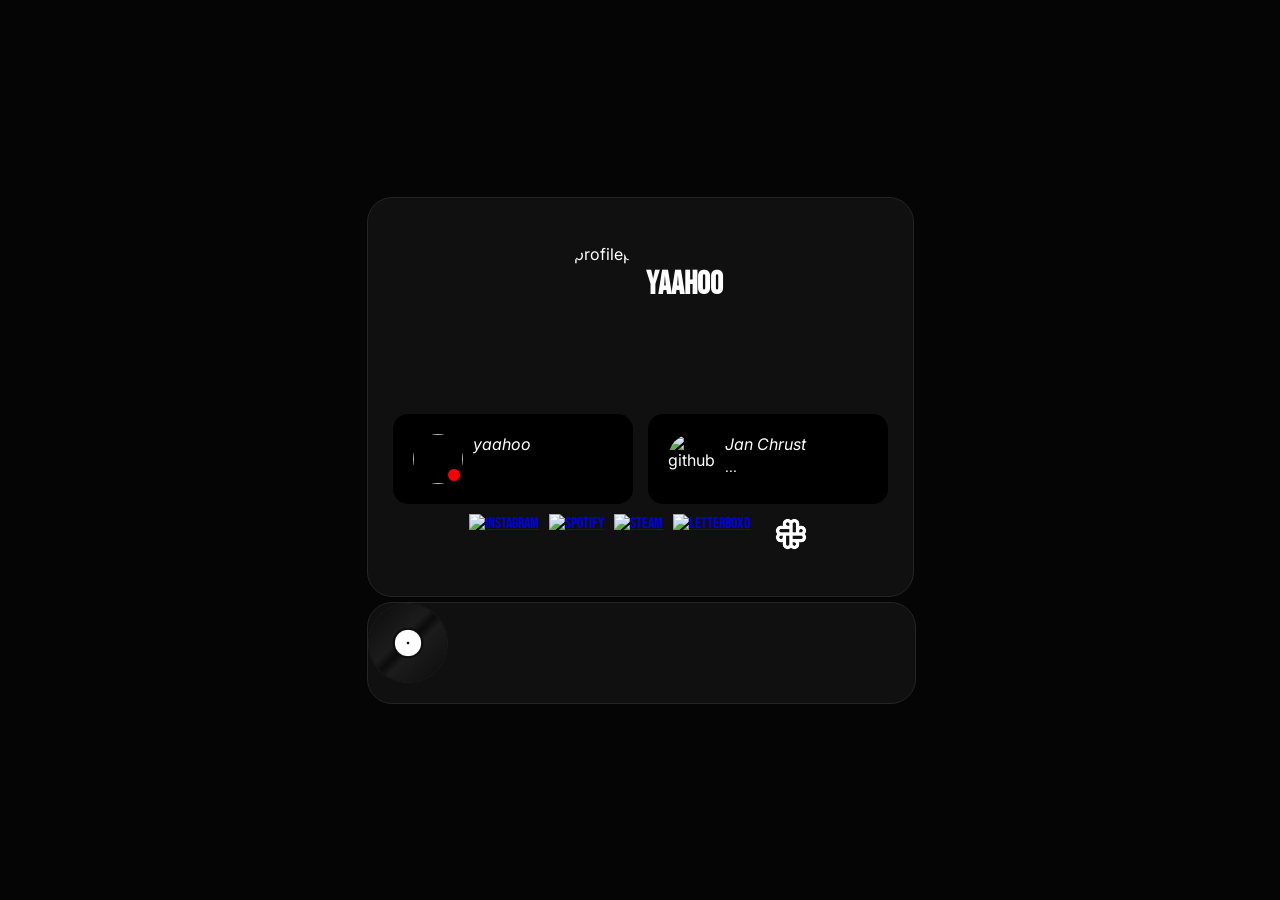
==== index.html @ 3aa0a278 "Rename portfolio.html to index.html" ====
<!doctype html>
<html lang="en">
  <head>
    <meta charset="UTF-8" />
    <meta name="viewport" content="width=device-width, initial-scale=1.0" />
    <title>Document</title>
    <link rel="stylesheet" href="style.css" />
    <link rel="preconnect" href="https://fonts.googleapis.com" />
    <link rel="preconnect" href="https://fonts.gstatic.com" crossorigin />
    <link
      href="https://fonts.googleapis.com/css2?family=Bebas+Neue&family=Inter:wght@300..700&display=swap"
      rel="stylesheet"
    />
    <script src="https://cdn.jsdelivr.net/npm/particles.js@2.0.0/particles.min.js"></script>
  </head>
  <body>
  <div id="particles-js"></div>
  <div id="site">
    <div id="rectangle">
      <div id="info">
        <img src="./pfp.png" alt="profilepic" class="pfp" />
        <div id="przypisy">
          <h1>yaahoo</h1>
          <b></b>
        </div>
      </div>
      <div id="specialsites">
        <div id="discord">
          <div id="avatardiscord">
            <img id="discordpfp"/>
            <span id="status_dot"></span>
          </div>
          <div id="nickdiscorditp">
            <i>yaahoo</i>
            <sub id="discord_status"></sub>
          </div>
        </div>

        <div id="github">
          <img src="./Icons/Github.png" alt="github">
          <div id="nickgithubitp">
              <i>Jan Chrust</i>
              <sub>...</sub>
          </div>  
        </div>
      </div>
      <div id="sites">
        <a href="https://instagram.com" class="icon">
          <img src="./Icons/Instagram.png" alt="instagram" />
        </a>

        <a href="https://spotify.com" class="icon">
          <img src="./Icons/Spotify.png" alt="spotify" />
        </a>

        <a href="https://steam.com" class="icon">
          <img src="./Icons/Steam.png" alt="steam" />
        </a>

        <a href="https://letterboxd.com" class="icon">
          <img src="./Icons/Letterboxd.png" alt="letterboxd" />
        </a>
        <a href="gmail.com">
          <img src="./Icons/Email.png" alt="">
        </a>
        <a href="https://slack.com" class="icon">
          <img src="./Icons/Slack.png" alt="github" />
        </a>

      </div>
    </div>

    <div id="smallerrectangle">
      <img src="/Icons/Vinyl.png" alt="">
  </div>
  </div>
</div>
    <script>
  particlesJS.load("particles-js", "particles.json", function () {
  });
  </script>
  <script src="./script.js"></script>
</body>
</html>
---- style.css ----
body {
  background-color: #050505;
  color: #ffffff;
  font-family: "Inter", sans-serif;
  display: flex;
  justify-content: center;
  align-items: center;
  min-height: 100vh;
  margin: 0;
}
a,
b,
h1 {
  font-family: "Bebas Neue";
}
b {
  font-weight: 100;
  font-style: italic;
  text-wrap: wrap;
}
#rectangle {
  max-width: 720px;
  width: 100%;
  min-height: 400px;
  height: 100%;
  box-sizing: border-box;
  padding: 25px;
  display: flex;
  flex-direction: column;
  align-items: center;
  justify-content: center;
  background-color: #101010;
  border: 1px solid #252525;
  border-radius: 25px;
}
#site {
  display: flex;
  flex-direction: column;
  gap: 5px;
}
#smallerrectangle {
  max-width: 720px;
  width: 100%;
  background-color: #101010;
  border: 1px solid #252525;
  border-radius: 25px;
  max-height: 100px;
  height: 100px;
}

#info {
  display: flex;
  flex-direction: row;
  padding: 20px;
  justify-items: center;
  align-content: center;
}

#przypisy {
  display: flex;
  flex-direction: column;
}

.pfp {
  height: 150px;
  border-radius: 100%;
}

#specialsites {
  display: flex;
  flex-direction: row;
  gap: 15px;
  justify-content: center;
}
#specialsites div {
  height: 50px;
  width: 200px;
}
#discord #avatardiscord {
  width: 50px;
  height: 50px;
  position: relative;
  flex-shrink: 0;
}
#status_dot {
  position: absolute;
  right: 0;
  bottom: 0;
  width: 12px;
  height: 12px;
  border-radius: 100%;
  border: 3px solid black;
  background: red;
}

#sites {
  display: flex;
  flex-wrap: wrap;
  gap: 10px;
  padding: 10px;
}

#sites img {
  height: 40px;
}
#discord,
#github {
  padding: 20px;
  border-radius: 15px;
  border: #202020, 2px;
  background-color: black;
}
#discord img,
#github img {
  width: 50px;
  height: 50px;
  max-height: none;
  border-radius: 50%;
}
#discord,
#github {
  display: flex;
  flex-direction: row;
  gap: 10px;
  padding: 20px;
}

#nickdiscorditp,
#nickgithubitp {
  display: flex;
  flex-direction: column;
  gap: 5px;
}
#smallerrectangle img {
  width: 80px;
}

#particles-js {
  position: fixed;
  top: 0;
  left: 0;
  width: 100%;
  height: 100%;
  z-index: 0;
}

#site {
  position: relative;
  z-index: 1;
  pointer-events: none;
}

#rectangle,
#smallerrectangle {
  pointer-events: auto;
}
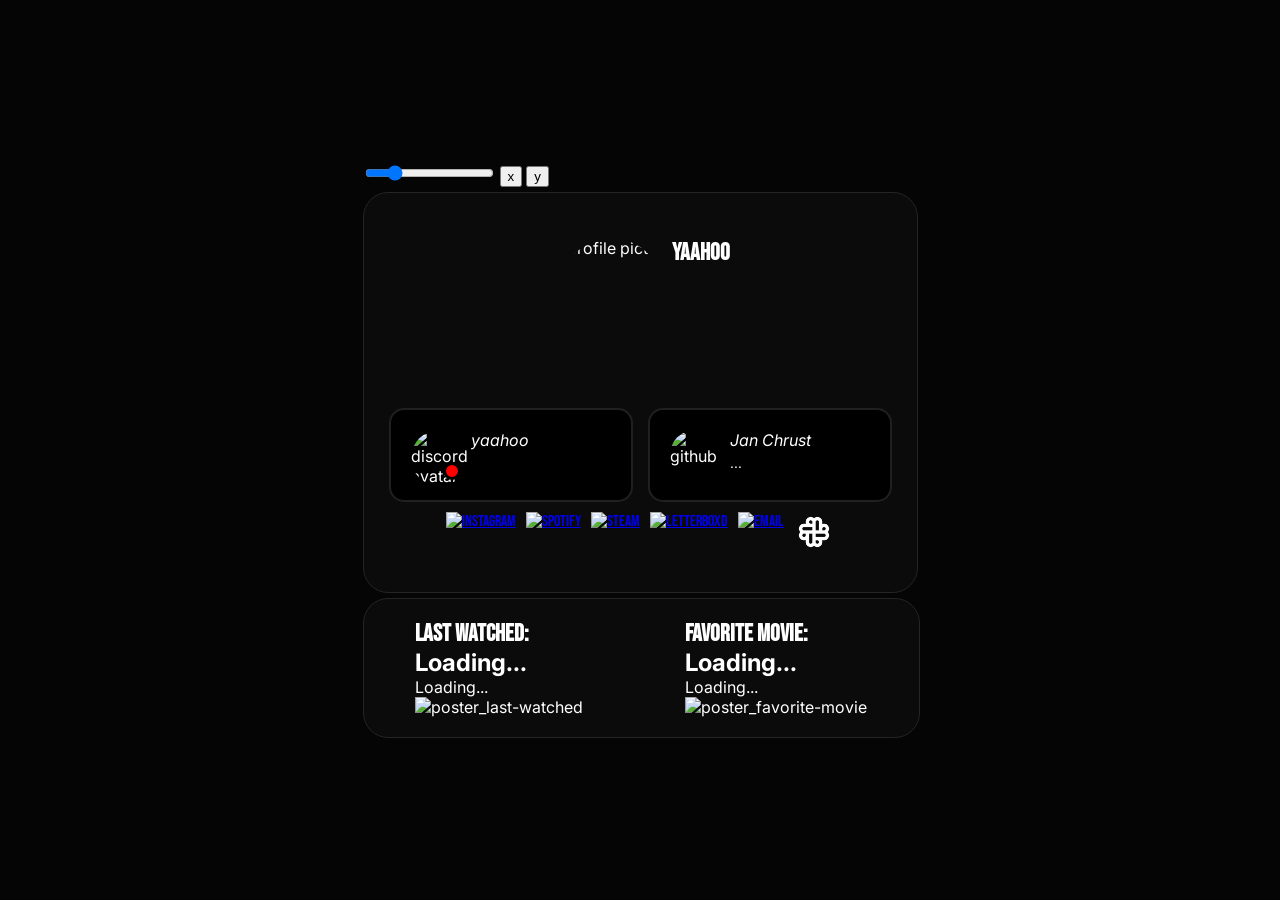
==== commit b0b1d9fa: "Added favorite and last watched on letterboxd started working on playing a song" ====
--- a/index.html
+++ b/index.html
@@ -3,7 +3,7 @@
   <head>
     <meta charset="UTF-8" />
     <meta name="viewport" content="width=device-width, initial-scale=1.0" />
-    <title>Document</title>
+    <title>yaahoo</title>
     <link rel="stylesheet" href="style.css" />
     <link rel="preconnect" href="https://fonts.googleapis.com" />
     <link rel="preconnect" href="https://fonts.gstatic.com" crossorigin />
@@ -13,72 +13,89 @@
     />
     <script src="https://cdn.jsdelivr.net/npm/particles.js@2.0.0/particles.min.js"></script>
   </head>
+
   <body>
-  <div id="particles-js"></div>
-  <div id="site">
-    <div id="rectangle">
-      <div id="info">
-        <img src="./pfp.png" alt="profilepic" class="pfp" />
-        <div id="przypisy">
-          <h1>yaahoo</h1>
-          <b></b>
+    <div id="particles-js"></div>
+
+    <div id="site">
+      <section id="top-card">
+        <input id="volume" type="range" min="0" max="1" step="0.01" value="0.2">
+        <button id="start_music-button">x</button>
+        <button id="stop_music-button">y</button>
+        <span id="time"></span>
+        <audio src="song.mp3" id="music" ></audio>
+      </section>
+      <main id="main-card">
+        <section id="profile">
+          <img src="./pfp.png" alt="profile picture" class="profile-pic" />
+          <div id="profile-text">
+            <h1>yaahoo</h1>
+            <p class="bio"></p>
+          </div>
+        </section>
+
+        <section id="special-sites">
+          <div id="discord" class="card">
+            <div class="discord-avatar-wrap">
+              <img id="discord-avatar" alt="discord avatar" />
+              <span id="discord-status-dot"></span>
+            </div>
+            <div class="card-text">
+              <i>yaahoo</i>
+              <sub id="discord-status"></sub>
+            </div>
+          </div>
+
+          <div id="github" class="card">
+            <img src="./Icons/Github.png" alt="github" />
+            <div class="card-text">
+              <i>Jan Chrust</i>
+              <sub id="github-repo">...</sub>
+            </div>
+          </div>
+        </section>
+
+        <nav id="socials">
+          <a href="https://instagram.com" class="icon">
+            <img src="./Icons/Instagram.png" alt="instagram" />
+          </a>
+          <a href="https://spotify.com" class="icon">
+            <img src="./Icons/Spotify.png" alt="spotify" />
+          </a>
+          <a href="https://steam.com" class="icon">
+            <img src="./Icons/Steam.png" alt="steam" />
+          </a>
+          <a href="https://letterboxd.com" class="icon">
+            <img src="./Icons/Letterboxd.png" alt="letterboxd" />
+          </a>
+          <a href="gmail.com" class="icon">
+            <img src="./Icons/Email.png" alt="email" />
+          </a>
+          <a href="https://slack.com" class="icon">
+            <img src="./Icons/Slack.png" alt="slack" />
+          </a>
+        </nav>
+      </main>
+
+      <section id="bottom-card">
+        <div id="last-watched">
+          <h1>Last watched:</h1>
+          <h2 id="name_last-watched">Loading...</h2>
+          <p id="rating_last-watched">Loading...</p>
+          <img src="" alt="poster_last-watched" id="poster_last-watched">
         </div>
-      </div>
-      <div id="specialsites">
-        <div id="discord">
-          <div id="avatardiscord">
-            <img id="discordpfp"/>
-            <span id="status_dot"></span>
-          </div>
-          <div id="nickdiscorditp">
-            <i>yaahoo</i>
-            <sub id="discord_status"></sub>
-          </div>
+        <div id="favorite-movie">
+          <h1>FAVORITE MOVIE:</h1>
+          <h2 id="name_favorite-movie">Loading...</h2>
+          <p id="rating_favorite-movie">Loading...</p>
+          <img src="" alt="poster_favorite-movie" id="poster_favorite-movie">
         </div>
-
-        <div id="github">
-          <img src="./Icons/Github.png" alt="github">
-          <div id="nickgithubitp">
-              <i>Jan Chrust</i>
-              <sub>...</sub>
-          </div>  
-        </div>
-      </div>
-      <div id="sites">
-        <a href="https://instagram.com" class="icon">
-          <img src="./Icons/Instagram.png" alt="instagram" />
-        </a>
-
-        <a href="https://spotify.com" class="icon">
-          <img src="./Icons/Spotify.png" alt="spotify" />
-        </a>
-
-        <a href="https://steam.com" class="icon">
-          <img src="./Icons/Steam.png" alt="steam" />
-        </a>
-
-        <a href="https://letterboxd.com" class="icon">
-          <img src="./Icons/Letterboxd.png" alt="letterboxd" />
-        </a>
-        <a href="gmail.com">
-          <img src="./Icons/Email.png" alt="">
-        </a>
-        <a href="https://slack.com" class="icon">
-          <img src="./Icons/Slack.png" alt="github" />
-        </a>
-
-      </div>
+      </section>
     </div>
 
-    <div id="smallerrectangle">
-      <img src="/Icons/Vinyl.png" alt="">
-  </div>
-  </div>
-</div>
     <script>
-  particlesJS.load("particles-js", "particles.json", function () {
-  });
-  </script>
-  <script src="./script.js"></script>
-</body>
+      particlesJS.load("particles-js", "particles.json");
+    </script>
+    <script src="./script.js"></script>
+  </body>
 </html>
--- a/style.css
+++ b/style.css
@@ -8,131 +8,11 @@
   min-height: 100vh;
   margin: 0;
 }
+
 a,
-b,
-h1 {
+h1,
+.bio {
   font-family: "Bebas Neue";
-}
-b {
-  font-weight: 100;
-  font-style: italic;
-  text-wrap: wrap;
-}
-#rectangle {
-  max-width: 720px;
-  width: 100%;
-  min-height: 400px;
-  height: 100%;
-  box-sizing: border-box;
-  padding: 25px;
-  display: flex;
-  flex-direction: column;
-  align-items: center;
-  justify-content: center;
-  background-color: #101010;
-  border: 1px solid #252525;
-  border-radius: 25px;
-}
-#site {
-  display: flex;
-  flex-direction: column;
-  gap: 5px;
-}
-#smallerrectangle {
-  max-width: 720px;
-  width: 100%;
-  background-color: #101010;
-  border: 1px solid #252525;
-  border-radius: 25px;
-  max-height: 100px;
-  height: 100px;
-}
-
-#info {
-  display: flex;
-  flex-direction: row;
-  padding: 20px;
-  justify-items: center;
-  align-content: center;
-}
-
-#przypisy {
-  display: flex;
-  flex-direction: column;
-}
-
-.pfp {
-  height: 150px;
-  border-radius: 100%;
-}
-
-#specialsites {
-  display: flex;
-  flex-direction: row;
-  gap: 15px;
-  justify-content: center;
-}
-#specialsites div {
-  height: 50px;
-  width: 200px;
-}
-#discord #avatardiscord {
-  width: 50px;
-  height: 50px;
-  position: relative;
-  flex-shrink: 0;
-}
-#status_dot {
-  position: absolute;
-  right: 0;
-  bottom: 0;
-  width: 12px;
-  height: 12px;
-  border-radius: 100%;
-  border: 3px solid black;
-  background: red;
-}
-
-#sites {
-  display: flex;
-  flex-wrap: wrap;
-  gap: 10px;
-  padding: 10px;
-}
-
-#sites img {
-  height: 40px;
-}
-#discord,
-#github {
-  padding: 20px;
-  border-radius: 15px;
-  border: #202020, 2px;
-  background-color: black;
-}
-#discord img,
-#github img {
-  width: 50px;
-  height: 50px;
-  max-height: none;
-  border-radius: 50%;
-}
-#discord,
-#github {
-  display: flex;
-  flex-direction: row;
-  gap: 10px;
-  padding: 20px;
-}
-
-#nickdiscorditp,
-#nickgithubitp {
-  display: flex;
-  flex-direction: column;
-  gap: 5px;
-}
-#smallerrectangle img {
-  width: 80px;
 }
 
 #particles-js {
@@ -147,10 +27,131 @@
 #site {
   position: relative;
   z-index: 1;
+  display: flex;
+  flex-direction: column;
+  gap: 5px;
   pointer-events: none;
 }
 
-#rectangle,
-#smallerrectangle {
+#main-card, #bottom-card {
+  max-width: 720px;
+  width: 100%;
+  background-color: #0b0b0b;
+  border: 1px solid #252525;
+  border-radius: 25px;
   pointer-events: auto;
 }
+
+#main-card {
+  min-height: 400px;
+  height: 100%;
+  box-sizing: border-box;
+  padding: 25px;
+  display: flex;
+  flex-direction: column;
+  align-items: center;
+  justify-content: center;
+}
+
+
+
+#bottom-card img {
+  width: 80px;
+}
+
+#profile {
+  display: flex;
+  flex-direction: row;
+  padding: 20px;
+  justify-items: center;
+  align-content: center;
+}
+
+#profile-text {
+  display: flex;
+  flex-direction: column;
+}
+
+.profile-pic {
+  height: 150px;
+  border-radius: 100%;
+}
+
+.bio {
+  margin: 0;
+  font-weight: 100;
+  font-style: italic;
+  text-wrap: wrap;
+}
+
+#special-sites {
+  display: flex;
+  flex-direction: row;
+  gap: 15px;
+  justify-content: center;
+}
+
+.card {
+  width: 200px;
+  height: 50px;
+  display: flex;
+  flex-direction: row;
+  gap: 10px;
+  padding: 20px;
+  border: 2px solid #202020;
+  border-radius: 15px;
+  background-color: black;
+}
+
+.card img {
+  width: 50px;
+  height: 50px;
+  border-radius: 50%;
+}
+
+.card-text {
+  display: flex;
+  flex-direction: column;
+  gap: 5px;
+}
+
+.discord-avatar-wrap {
+  position: relative;
+  width: 50px;
+  height: 50px;
+  flex-shrink: 0;
+}
+
+#discord-status-dot {
+  position: absolute;
+  right: 0;
+  bottom: 0;
+  width: 12px;
+  height: 12px;
+  border: 3px solid black;
+  border-radius: 100%;
+  background: red;
+}
+
+#socials {
+  display: flex;
+  flex-wrap: wrap;
+  gap: 10px;
+  padding: 10px;
+}
+
+#socials img {
+  height: 40px;
+}
+#bottom-card{
+ display: flex;
+ flex-direction: row;
+ justify-content: space-around;
+ align-content: space-around;
+ padding-bottom: 20px;
+ padding-top: 20px;
+}
+h1,h2,p{
+  margin: 0;
+  padding
+}
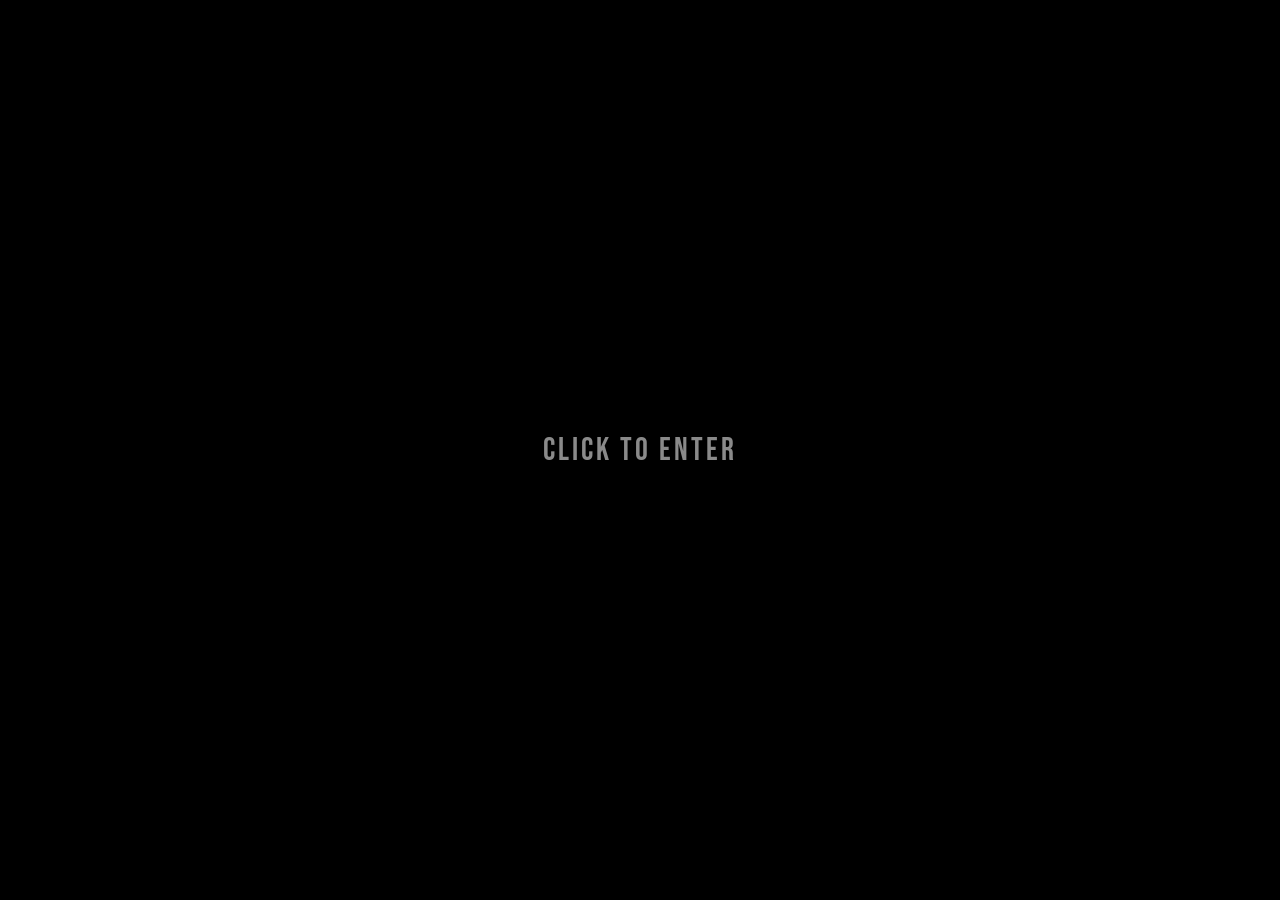
==== commit c2de4c95: "Finalized my work" ====
--- a/index.html
+++ b/index.html
@@ -3,92 +3,122 @@
   <head>
     <meta charset="UTF-8" />
     <meta name="viewport" content="width=device-width, initial-scale=1.0" />
+    <meta name="description" content="yaahoo - links, Discord status, music and movies" />
+    <meta name="author" content="Jan Chrust" />
     <title>yaahoo</title>
-    <link rel="stylesheet" href="style.css" />
+    <link rel="icon" href="./img/pfp.jpg" />
     <link rel="preconnect" href="https://fonts.googleapis.com" />
     <link rel="preconnect" href="https://fonts.gstatic.com" crossorigin />
     <link
       href="https://fonts.googleapis.com/css2?family=Bebas+Neue&family=Inter:wght@300..700&display=swap"
       rel="stylesheet"
     />
+    <link rel="stylesheet" href="./style.css" />
     <script src="https://cdn.jsdelivr.net/npm/particles.js@2.0.0/particles.min.js"></script>
   </head>
 
   <body>
+    <div id="enter-screen">
+      <p>click to enter</p>
+    </div>
     <div id="particles-js"></div>
 
     <div id="site">
-      <section id="top-card">
-        <input id="volume" type="range" min="0" max="1" step="0.01" value="0.2">
-        <button id="start_music-button">x</button>
-        <button id="stop_music-button">y</button>
-        <span id="time"></span>
-        <audio src="song.mp3" id="music" ></audio>
-      </section>
       <main id="main-card">
         <section id="profile">
-          <img src="./pfp.png" alt="profile picture" class="profile-pic" />
+          <img src="./img/pfp.jpg" alt="yaahoo profile picture" class="profile-pic" />
           <div id="profile-text">
             <h1>yaahoo</h1>
-            <p class="bio"></p>
+            <p class="bio">Since The Heart Feels Pain So Easily Some Believe Life Is Pain</p>
+            <div id="location">
+              <p>📍 Poland</p>
+            </div>
           </div>
         </section>
 
         <section id="special-sites">
           <div id="discord" class="card">
             <div class="discord-avatar-wrap">
-              <img id="discord-avatar" alt="discord avatar" />
+              <img id="discord-avatar" alt="Discord avatar" />
               <span id="discord-status-dot"></span>
             </div>
             <div class="card-text">
-              <i>yaahoo</i>
-              <sub id="discord-status"></sub>
+              <p class="card-name">yaahoo</p>
+              <p class="card-sub" id="discord-status">Loading...</p>
             </div>
           </div>
 
-          <div id="github" class="card">
-            <img src="./Icons/Github.png" alt="github" />
+          <div id="slack" class="card">
+            <img src="./Icons/slack.png" alt="Slack logo" />
             <div class="card-text">
-              <i>Jan Chrust</i>
-              <sub id="github-repo">...</sub>
+              <p class="card-name">yaahoo</p>
+              <p class="card-sub">On Slack</p>
             </div>
           </div>
         </section>
 
         <nav id="socials">
-          <a href="https://instagram.com" class="icon">
-            <img src="./Icons/Instagram.png" alt="instagram" />
+          <a href="https://www.instagram.com/yaahoo77_/" class="icon">
+            <img src="./Icons/instagram.png" alt="Instagram" />
           </a>
-          <a href="https://spotify.com" class="icon">
-            <img src="./Icons/Spotify.png" alt="spotify" />
+          <a href="https://open.spotify.com/user/xy28xeebsjjkdnfsfq9fn3ihi" class="icon">
+            <img src="./Icons/spotify.png" alt="Spotify" />
           </a>
-          <a href="https://steam.com" class="icon">
-            <img src="./Icons/Steam.png" alt="steam" />
+          <a href="https://steamcommunity.com/id/randomurlx/" class="icon">
+            <img src="./Icons/steam.png" alt="Steam" />
           </a>
-          <a href="https://letterboxd.com" class="icon">
-            <img src="./Icons/Letterboxd.png" alt="letterboxd" />
+          <a href="https://letterboxd.com/graffit_/" class="icon">
+            <img src="./Icons/letterboxd.png" alt="Letterboxd" />
           </a>
-          <a href="gmail.com" class="icon">
-            <img src="./Icons/Email.png" alt="email" />
+          <a href="https://github.com/yaahoo77" class="icon">
+            <img src="./Icons/github.png" alt="GitHub" />
           </a>
-          <a href="https://slack.com" class="icon">
-            <img src="./Icons/Slack.png" alt="slack" />
+          <a href="mailto:janchruscik@gmail.com" class="icon">
+            <img src="./Icons/email.png" alt="Email" />
           </a>
         </nav>
       </main>
 
-      <section id="bottom-card">
-        <div id="last-watched">
-          <h1>Last watched:</h1>
-          <h2 id="name_last-watched">Loading...</h2>
-          <p id="rating_last-watched">Loading...</p>
-          <img src="" alt="poster_last-watched" id="poster_last-watched">
+      <section id="music-card">
+        <img src="./img/vinyl-song.png" alt="Vinyl record with the song cover" id="vinyl" />
+        <div id="song-info">
+          <div id="song-top">
+            <h2 class="song-title">ice - slowed</h2>
+            <p class="song-artist">Zertal</p>
+            <input id="volume" type="range" min="0" max="1" step="0.01" value="0.2" aria-label="Volume" />
+          </div>
+          <input id="progress" type="range" min="0" value="0" step="0.1" aria-label="Song progress" />
+          <span id="time">0:00</span>
         </div>
-        <div id="favorite-movie">
-          <h1>FAVORITE MOVIE:</h1>
-          <h2 id="name_favorite-movie">Loading...</h2>
-          <p id="rating_favorite-movie">Loading...</p>
-          <img src="" alt="poster_favorite-movie" id="poster_favorite-movie">
+        <div id="music-buttons">
+          <button id="play-button" aria-label="Play">
+            <img src="./Icons/play.png" alt="Play" />
+          </button>
+          <button id="pause-button" aria-label="Pause">
+            <img src="./Icons/pause.png" alt="Pause" />
+          </button>
+        </div>
+        <audio src="./audio/song.mp3#t=32" id="music"></audio>
+      </section>
+
+      <section id="movies-card">
+        <button id="movies-toggle">
+          <span>movies</span>
+          <span class="arrow">⌄</span>
+        </button>
+        <div id="movies-content">
+          <div class="movie">
+            <p class="movie-label">Last watched:</p>
+            <h3 class="movie-title" id="last-watched-title">Loading...</h3>
+            <p class="movie-rating" id="last-watched-rating">Loading...</p>
+            <img src="" alt="Poster of the last watched movie" class="movie-poster" id="last-watched-poster" />
+          </div>
+          <div class="movie">
+            <p class="movie-label">Favorite movie:</p>
+            <h3 class="movie-title" id="favorite-movie-title">Loading...</h3>
+            <p class="movie-rating" id="favorite-movie-rating">Loading...</p>
+            <img src="" alt="Poster of my favorite movie" class="movie-poster" id="favorite-movie-poster" />
+          </div>
         </div>
       </section>
     </div>
--- a/style.css
+++ b/style.css
@@ -9,10 +9,13 @@
   margin: 0;
 }
 
-a,
-h1,
-.bio {
-  font-family: "Bebas Neue";
+h1, h2, h3, p {
+  margin: 0;
+}
+
+a, h1, h2, h3, .bio, .song-artist, .movie-label, #movies-toggle,
+#enter-screen p {
+  font-family: "Bebas Neue", sans-serif;
 }
 
 #particles-js {
@@ -33,10 +36,10 @@
   pointer-events: none;
 }
 
-#main-card, #bottom-card {
+#main-card, #music-card, #movies-card {
   max-width: 720px;
   width: 100%;
-  background-color: #0b0b0b;
+  box-sizing: border-box;
   border: 1px solid #252525;
   border-radius: 25px;
   pointer-events: auto;
@@ -45,7 +48,6 @@
 #main-card {
   min-height: 400px;
   height: 100%;
-  box-sizing: border-box;
   padding: 25px;
   display: flex;
   flex-direction: column;
@@ -53,18 +55,11 @@
   justify-content: center;
 }
 
-
-
-#bottom-card img {
-  width: 80px;
-}
-
 #profile {
   display: flex;
   flex-direction: row;
+  gap: 20px;
   padding: 20px;
-  justify-items: center;
-  align-content: center;
 }
 
 #profile-text {
@@ -78,10 +73,37 @@
 }
 
 .bio {
-  margin: 0;
   font-weight: 100;
   font-style: italic;
+  letter-spacing: 1px;
+  color: #8a8a8a;
   text-wrap: wrap;
+}
+
+#location {
+  width: fit-content;
+  margin-top: 8px;
+  padding: 4px 12px;
+  border: 1px solid #3a3a3a;
+  border-radius: 15px;
+  background-color: rgba(255, 255, 255, 0.05);
+  opacity: 0.5;
+  transition: opacity 0.25s, box-shadow 0.25s;
+}
+
+#location:hover {
+  opacity: 1;
+  box-shadow: 0 0 10px rgba(255, 255, 255, 0.15);
+}
+
+#location p {
+  font-size: 14px;
+  color: #ffffff;
+  transition: text-shadow 0.25s;
+}
+
+#location:hover p {
+  text-shadow: 0 0 6px rgba(255, 255, 255, 0.8);
 }
 
 #special-sites {
@@ -101,6 +123,17 @@
   border: 2px solid #202020;
   border-radius: 15px;
   background-color: black;
+  color: inherit;
+  font-family: "Inter", sans-serif;
+  text-decoration: none;
+  opacity: 0.5;
+  transition: opacity 0.25s, border-color 0.25s, box-shadow 0.25s;
+}
+
+.card:hover {
+  opacity: 1;
+  border-color: #3a3a3a;
+  box-shadow: 0 0 12px rgba(255, 255, 255, 0.08);
 }
 
 .card img {
@@ -109,10 +142,22 @@
   border-radius: 50%;
 }
 
+#slack img {
+  border-radius: 0;
+}
+
 .card-text {
   display: flex;
   flex-direction: column;
   gap: 5px;
+}
+
+.card-name {
+  font-style: italic;
+}
+
+.card-sub {
+  font-size: 13px;
 }
 
 .discord-avatar-wrap {
@@ -142,16 +187,193 @@
 
 #socials img {
   height: 40px;
-}
-#bottom-card{
- display: flex;
- flex-direction: row;
- justify-content: space-around;
- align-content: space-around;
- padding-bottom: 20px;
- padding-top: 20px;
-}
-h1,h2,p{
+  opacity: 0.5;
+  transition: opacity 0.25s, filter 0.25s, transform 0.25s;
+}
+
+#socials a:hover img {
+  opacity: 1;
+  filter: drop-shadow(0 0 6px rgba(255, 255, 255, 0.8));
+  transform: translateY(-3px);
+}
+
+#music-card {
+  display: flex;
+  align-items: center;
+  gap: 15px;
+  padding: 12px 20px;
+}
+
+#vinyl {
+  display: block;
+  width: 60px;
+  height: 60px;
+}
+
+#song-info {
+  flex: 1;
+  display: flex;
+  flex-direction: column;
+  gap: 6px;
+}
+
+#song-top {
+  display: flex;
+  align-items: center;
+  gap: 8px;
+}
+
+.song-title {
+  font-size: 20px;
+  letter-spacing: 1px;
+}
+
+.song-artist {
+  flex: 1;
+  font-size: 16px;
+  color: #8a8a8a;
+}
+
+#volume {
+  width: 80px;
   margin: 0;
-  padding
-}+  accent-color: white;
+}
+
+#progress {
+  width: 100%;
+  margin: 0;
+  accent-color: white;
+}
+
+#time {
+  min-width: 36px;
+  font-size: 14px;
+  color: #8a8a8a;
+}
+
+#music-buttons {
+  display: flex;
+  gap: 4px;
+}
+
+#music-buttons button {
+  background: none;
+  border: none;
+  cursor: pointer;
+}
+
+#music-buttons img {
+  width: 20px;
+  height: 20px;
+  opacity: 0.5;
+  transition: opacity 0.25s, filter 0.25s;
+}
+
+#music-buttons button:hover img {
+  opacity: 1;
+  filter: drop-shadow(0 0 5px rgba(255, 255, 255, 0.8));
+}
+
+.spinning {
+  animation: spin 4s linear infinite;
+}
+
+@keyframes spin {
+  to {
+    transform: rotate(360deg);
+  }
+}
+
+#movies-card {
+  display: flex;
+  flex-direction: column;
+  align-self: center;
+  width: fit-content;
+  min-width: 300px;
+  padding: 15px 25px;
+}
+
+#movies-toggle {
+  display: flex;
+  justify-content: space-between;
+  align-items: center;
+  width: 100%;
+  padding: 0;
+  background: none;
+  border: none;
+  color: white;
+  font-size: 20px;
+  letter-spacing: 1px;
+  cursor: pointer;
+  opacity: 0.5;
+  transition: opacity 0.25s, text-shadow 0.25s;
+}
+
+#movies-toggle:hover,
+#movies-card.open #movies-toggle {
+  opacity: 1;
+}
+
+#movies-toggle:hover {
+  text-shadow: 0 0 8px rgba(255, 255, 255, 0.7);
+}
+
+#movies-card.open .arrow {
+  transform: rotate(180deg);
+}
+
+#movies-content {
+  display: none;
+  flex-direction: row;
+  justify-content: center;
+  gap: 30px;
+  margin-top: 15px;
+}
+
+#movies-card.open #movies-content {
+  display: flex;
+}
+
+.movie-label {
+  font-size: 20px;
+  color: #8a8a8a;
+}
+
+.movie-title {
+  font-size: 1.5em;
+}
+
+.movie-rating {
+  color: #00e054;
+}
+
+.movie-poster {
+  width: 80px;
+}
+
+#enter-screen {
+  position: fixed;
+  top: 0;
+  left: 0;
+  width: 100%;
+  height: 100%;
+  z-index: 10;
+  display: flex;
+  justify-content: center;
+  align-items: center;
+  background-color: black;
+  cursor: pointer;
+  transition: opacity 0.6s;
+}
+
+#enter-screen p {
+  font-size: 32px;
+  letter-spacing: 3px;
+  color: #8a8a8a;
+}
+
+#enter-screen.hidden {
+  opacity: 0;
+  pointer-events: none;
+}
